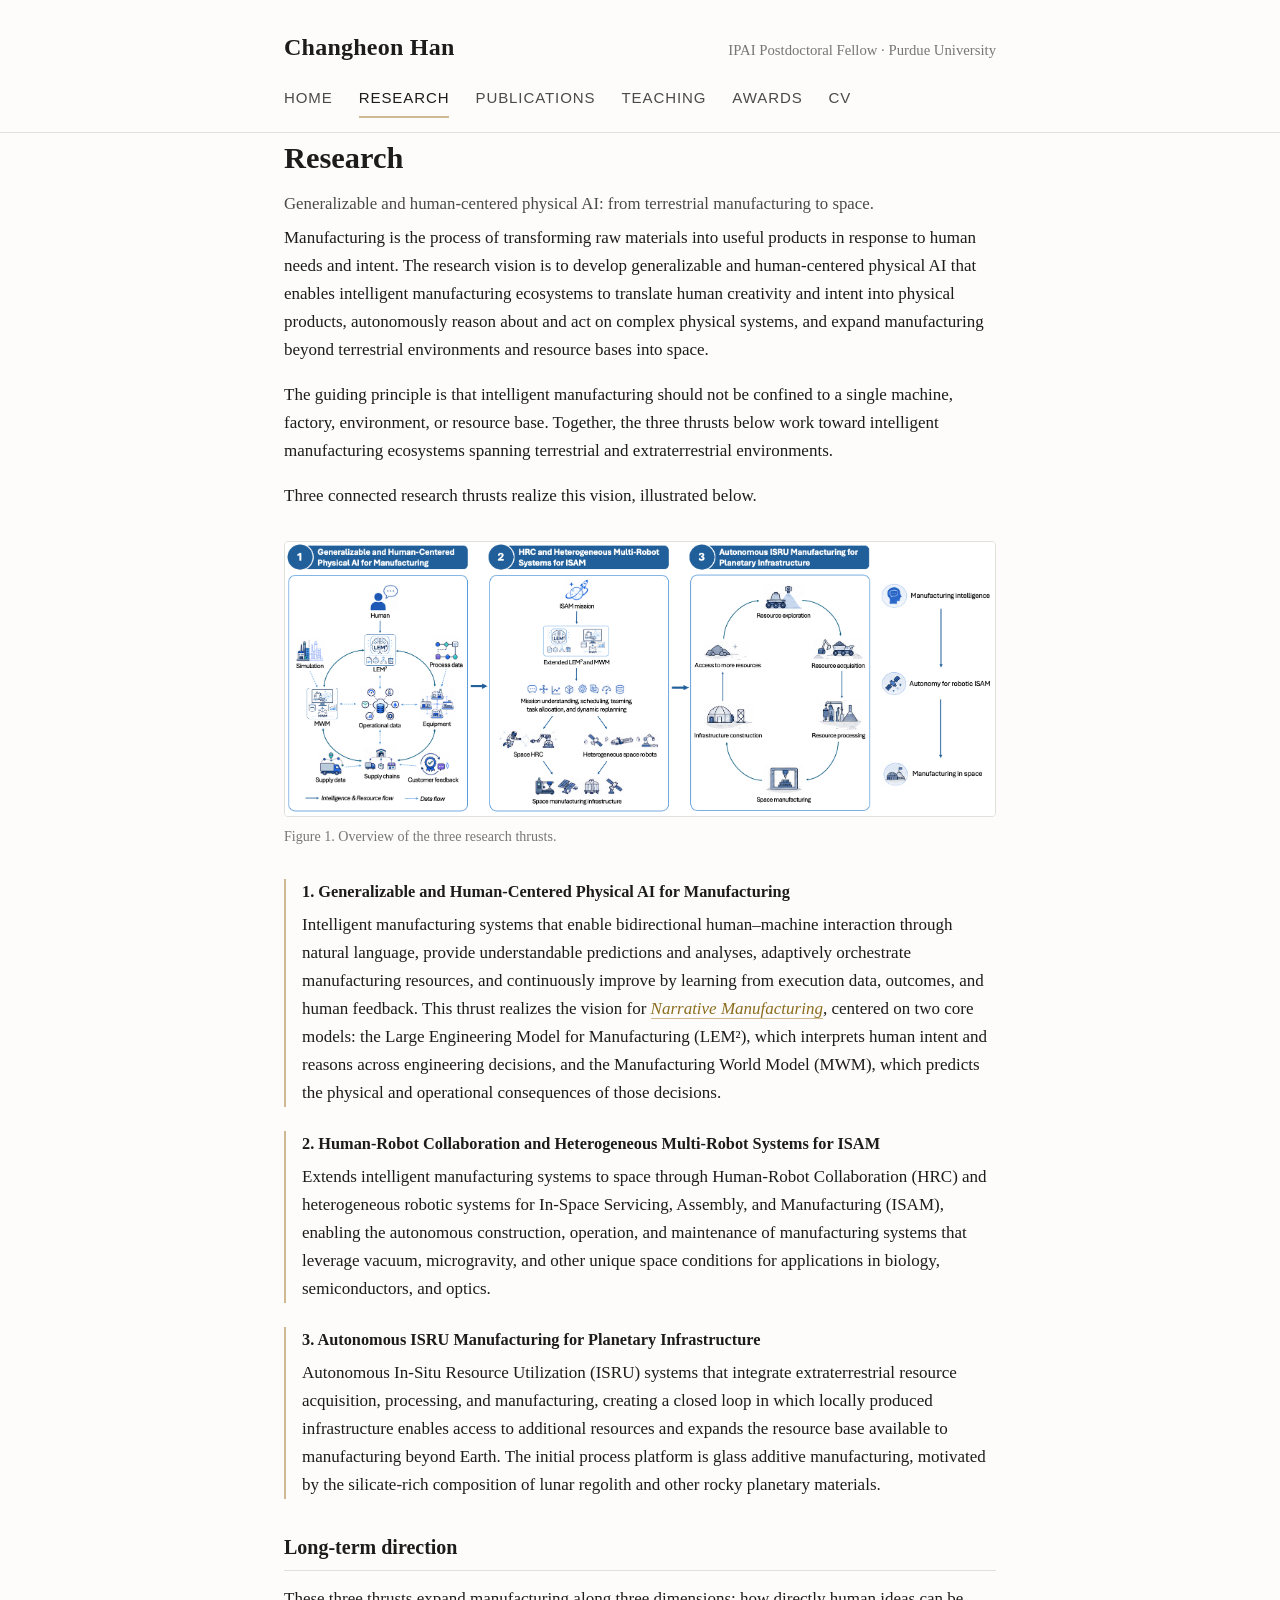
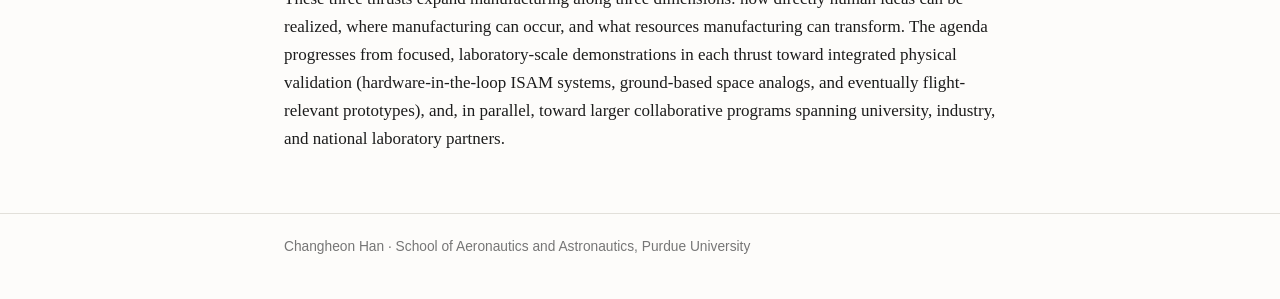
==== research.html @ ade5db06 "Initial site" ====
<!DOCTYPE html>
<html lang="en">
<head>
<meta charset="UTF-8">
<meta name="viewport" content="width=device-width, initial-scale=1">
<title>Research &middot; Changheon Han</title>
<link rel="stylesheet" href="css/style.css">
</head>
<body>
<header class="site-header">
  <div class="wrap header-row">
    <a class="site-name" href="index.html">Changheon Han</a>
    <span class="site-role">IPAI Postdoctoral Fellow &middot; Purdue University</span>
  </div>
  <nav class="site-nav wrap">
    <a href="index.html">Home</a>
    <a href="research.html" class="active">Research</a>
    <a href="publications.html">Publications</a>
    <a href="teaching.html">Teaching</a>
    <a href="awards.html">Awards</a>
    <a href="cite/Curriculum_Vitae.pdf" target="_blank" rel="noopener">CV</a>
  </nav>
</header>

<main class="wrap">
  <h1>Research</h1>
  <p class="lede">Generalizable and human-centered physical AI: from terrestrial manufacturing to space.</p>

  <p>Manufacturing is the process of transforming raw materials into useful products in response to human needs and intent. The research vision is to develop generalizable and human-centered physical AI that enables intelligent manufacturing ecosystems to translate human creativity and intent into physical products, autonomously reason about and act on complex physical systems, and expand manufacturing beyond terrestrial environments and resource bases into space.</p>

  <p>The guiding principle is that intelligent manufacturing should not be confined to a single machine, factory, environment, or resource base. Together, the three thrusts below work toward intelligent manufacturing ecosystems spanning terrestrial and extraterrestrial environments.</p>

  <p>Three connected research thrusts realize this vision, illustrated below.</p>

  <figure>
    <img src="images/research-thrusts.png" alt="Diagram of three connected research thrusts: (1) Generalizable and human-centered physical AI for manufacturing, built around a Large Engineering Model for Manufacturing (LEM²) and a Manufacturing World Model (MWM); (2) human-robot collaboration and heterogeneous multi-robot systems for in-space servicing, assembly, and manufacturing (ISAM); and (3) autonomous in-situ resource utilization (ISRU) manufacturing for planetary infrastructure, moving from resource exploration and acquisition to processing, construction, and manufacturing in space.">
    <figcaption>Figure 1. Overview of the three research thrusts.</figcaption>
  </figure>

  <div class="thrust">
    <h3>1. Generalizable and Human-Centered Physical AI for Manufacturing</h3>
    <p>Intelligent manufacturing systems that enable bidirectional human&ndash;machine interaction through natural language, provide understandable predictions and analyses, adaptively orchestrate manufacturing resources, and continuously improve by learning from execution data, outcomes, and human feedback. This thrust realizes the vision for <a href="https://www.sme.org/globalassets/sme.org/about/awards/blue-sky-competition/2026-dornfeld-presentations/narrative_manufacturing_slides.pdf" target="_blank" rel="noopener"><em>Narrative Manufacturing</em></a>, centered on two core models: the Large Engineering Model for Manufacturing (LEM&sup2;), which interprets human intent and reasons across engineering decisions, and the Manufacturing World Model (MWM), which predicts the physical and operational consequences of those decisions.</p>
  </div>

  <div class="thrust">
    <h3>2. Human-Robot Collaboration and Heterogeneous Multi-Robot Systems for ISAM</h3>
    <p>Extends intelligent manufacturing systems to space through Human-Robot Collaboration (HRC) and heterogeneous robotic systems for In-Space Servicing, Assembly, and Manufacturing (ISAM), enabling the autonomous construction, operation, and maintenance of manufacturing systems that leverage vacuum, microgravity, and other unique space conditions for applications in biology, semiconductors, and optics.</p>
  </div>

  <div class="thrust">
    <h3>3. Autonomous ISRU Manufacturing for Planetary Infrastructure</h3>
    <p>Autonomous In-Situ Resource Utilization (ISRU) systems that integrate extraterrestrial resource acquisition, processing, and manufacturing, creating a closed loop in which locally produced infrastructure enables access to additional resources and expands the resource base available to manufacturing beyond Earth. The initial process platform is glass additive manufacturing, motivated by the silicate-rich composition of lunar regolith and other rocky planetary materials.</p>
  </div>

  <h2>Long-term direction</h2>
  <p>These three thrusts expand manufacturing along three dimensions: how directly human ideas can be realized, where manufacturing can occur, and what resources manufacturing can transform. The agenda progresses from focused, laboratory-scale demonstrations in each thrust toward integrated physical validation (hardware-in-the-loop ISAM systems, ground-based space analogs, and eventually flight-relevant prototypes), and, in parallel, toward larger collaborative programs spanning university, industry, and national laboratory partners.</p>
</main>

<footer class="site-footer">
  <div class="wrap">Changheon Han &middot; School of Aeronautics and Astronautics, Purdue University</div>
</footer>
</body>
</html>
---- css/style.css ----
:root {
  --ink: #1c1c1c;
  --ink-soft: #4a4a4a;
  --muted: #767676;
  --line: #e2e0da;
  --bg: #fdfcfa;
  --panel: #f6f4ef;
  --accent: #8c6d1f;
  --accent-line: #cfb991;
  --max: 760px;
}

* { box-sizing: border-box; }

html { -webkit-text-size-adjust: 100%; }

body {
  margin: 0;
  background: var(--bg);
  color: var(--ink);
  font-family: -apple-system, "Iowan Old Style", "Palatino Linotype", Palatino, Georgia, "Noto Serif KR", serif;
  line-height: 1.65;
  font-size: 17px;
}

a { color: var(--accent); text-decoration: none; border-bottom: 1px solid var(--accent-line); }
a:hover { color: #6b5117; border-bottom-color: #6b5117; }

.wrap {
  max-width: var(--max);
  margin: 0 auto;
  padding: 0 24px;
}

/* Header / nav */
header.site-header {
  border-bottom: 1px solid var(--line);
  padding: 28px 0 0;
}

.header-row {
  display: flex;
  justify-content: space-between;
  align-items: baseline;
  flex-wrap: wrap;
  gap: 8px 20px;
  padding-bottom: 18px;
}

.site-name {
  font-size: 1.5rem;
  font-weight: 600;
  letter-spacing: 0.01em;
  color: var(--ink);
  border-bottom: none;
}
.site-name:hover { color: var(--ink); }

.site-role {
  color: var(--muted);
  font-size: 0.92rem;
}

nav.site-nav {
  display: flex;
  flex-wrap: wrap;
  gap: 4px 26px;
  padding-bottom: 14px;
  font-family: -apple-system, "Helvetica Neue", Arial, "Noto Sans KR", sans-serif;
  font-size: 0.94rem;
  text-transform: uppercase;
  letter-spacing: 0.06em;
}

nav.site-nav a {
  color: var(--ink-soft);
  border-bottom: 2px solid transparent;
  padding-bottom: 6px;
}

nav.site-nav a:hover,
nav.site-nav a.active {
  color: var(--ink);
  border-bottom-color: var(--accent-line);
}

/* Main content */
main { padding: 40px 0 20px; }

h1 {
  font-size: 1.9rem;
  margin: 0 0 6px;
  font-weight: 600;
}

h2 {
  font-size: 1.25rem;
  margin: 2.4em 0 0.7em;
  padding-bottom: 6px;
  border-bottom: 1px solid var(--line);
  font-weight: 600;
}
h2:first-of-type { margin-top: 1.6em; }

h3 {
  font-size: 1.02rem;
  margin: 1.5em 0 0.3em;
  font-weight: 600;
}

p { margin: 0 0 1em; }

.lede {
  color: var(--ink-soft);
  font-size: 1.05rem;
  margin-bottom: 0.4em;
}

.byline {
  font-family: -apple-system, "Helvetica Neue", Arial, "Noto Sans KR", sans-serif;
  color: var(--muted);
  font-size: 0.92rem;
  margin-bottom: 1.8em;
}
.byline a { color: var(--muted); border-bottom-color: var(--line); }

ul, ol { padding-left: 1.3em; margin: 0 0 1em; }
li { margin-bottom: 0.4em; }

/* Info / fact panel */
.panel {
  background: var(--panel);
  border: 1px solid var(--line);
  border-radius: 4px;
  padding: 18px 22px;
  font-size: 0.95rem;
  margin: 1.6em 0;
}
.panel dl { display: grid; grid-template-columns: auto 1fr; gap: 4px 16px; margin: 0; }
.panel dt { color: var(--muted); font-family: -apple-system, "Helvetica Neue", Arial, "Noto Sans KR", sans-serif; font-size: 0.82rem; text-transform: uppercase; letter-spacing: 0.04em; padding-top: 2px; }
.panel dd { margin: 0; }

/* Entry lists (publications, awards, experience) */
.entry-list { list-style: none; padding-left: 0; }
.entry-list li {
  padding: 10px 0;
  border-bottom: 1px solid var(--line);
  display: flex;
  gap: 16px;
  align-items: baseline;
}
.entry-list li:last-child { border-bottom: none; }
.entry-year {
  flex: 0 0 auto;
  color: var(--muted);
  font-family: -apple-system, "Helvetica Neue", Arial, "Noto Sans KR", sans-serif;
  font-size: 0.85rem;
  min-width: 3.4em;
}
.entry-body { flex: 1; }
.entry-title { font-weight: 500; }
.entry-meta { color: var(--muted); font-size: 0.92rem; }
.entry-tag {
  display: inline-block;
  margin-left: 8px;
  font-family: -apple-system, "Helvetica Neue", Arial, "Noto Sans KR", sans-serif;
  font-size: 0.72rem;
  text-transform: uppercase;
  letter-spacing: 0.04em;
  color: var(--muted);
}

.pub-list { list-style: none; padding-left: 0; counter-reset: pub; }
.pub-list li {
  counter-increment: pub;
  padding: 10px 0;
  border-bottom: 1px solid var(--line);
  padding-left: 1.9em;
  position: relative;
}
.pub-list li:last-child { border-bottom: none; }
.pub-list li::before {
  content: counter(pub) ".";
  position: absolute;
  left: 0;
  color: var(--muted);
  font-size: 0.92rem;
}
.pub-list .venue { color: var(--muted); font-style: italic; }
.pub-list .status { color: var(--muted); font-size: 0.88rem; }

/* Figure */
figure { margin: 1.8em 0; }
figure img { width: 100%; height: auto; display: block; border: 1px solid var(--line); border-radius: 4px; background: #fff; }
figcaption { font-size: 0.88rem; color: var(--muted); margin-top: 8px; }

.thrust {
  margin: 1.4em 0;
  padding-left: 16px;
  border-left: 2px solid var(--accent-line);
}
.thrust h3 { margin-top: 0; }

/* Footer */
footer.site-footer {
  border-top: 1px solid var(--line);
  margin-top: 60px;
  padding: 22px 0 40px;
  color: var(--muted);
  font-size: 0.86rem;
  font-family: -apple-system, "Helvetica Neue", Arial, "Noto Sans KR", sans-serif;
}

.btn {
  display: inline-block;
  border: 1px solid var(--ink);
  border-radius: 3px;
  padding: 7px 14px;
  font-family: -apple-system, "Helvetica Neue", Arial, "Noto Sans KR", sans-serif;
  font-size: 0.88rem;
  color: var(--ink);
  border-bottom: 1px solid var(--ink);
  margin: 4px 8px 4px 0;
}
.btn:hover { background: var(--ink); color: var(--bg); }

@media (max-width: 560px) {
  body { font-size: 16px; }
  nav.site-nav { gap: 4px 16px; }
  .entry-list li { flex-direction: column; gap: 2px; }
}
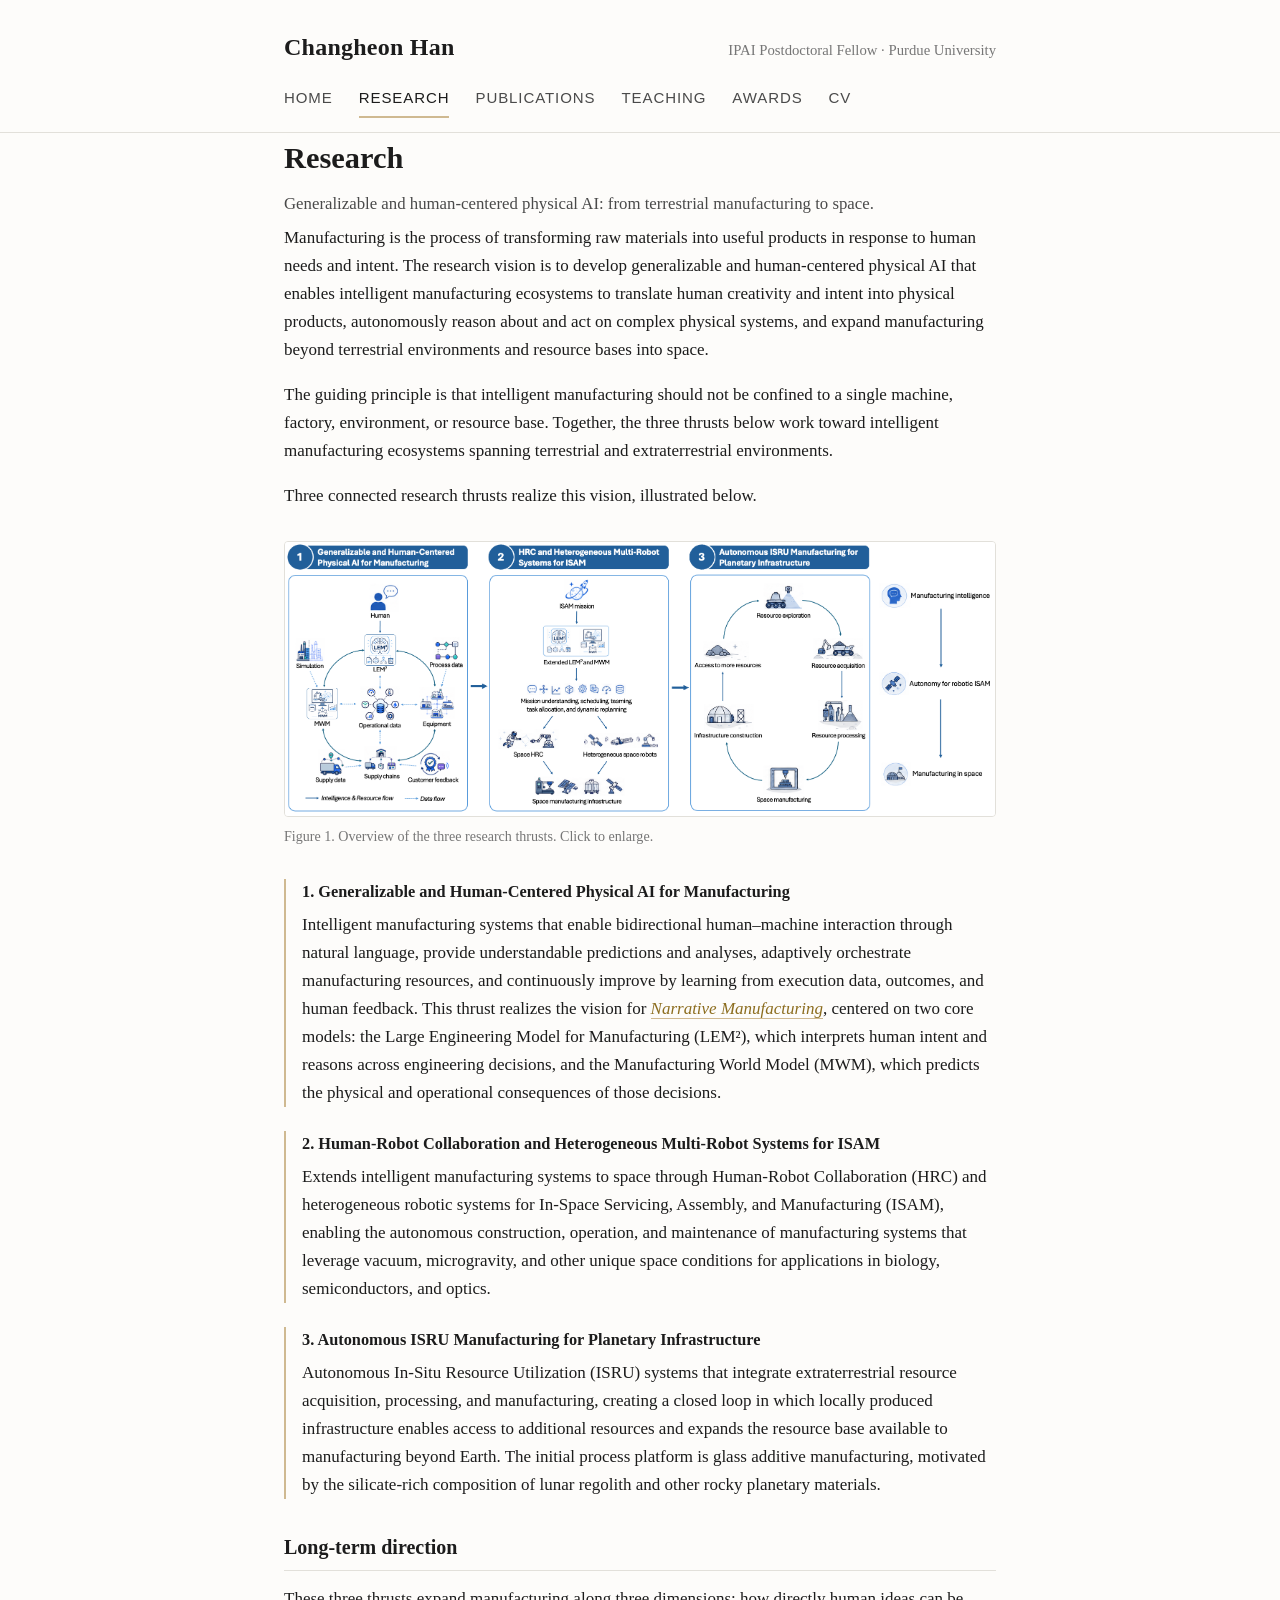
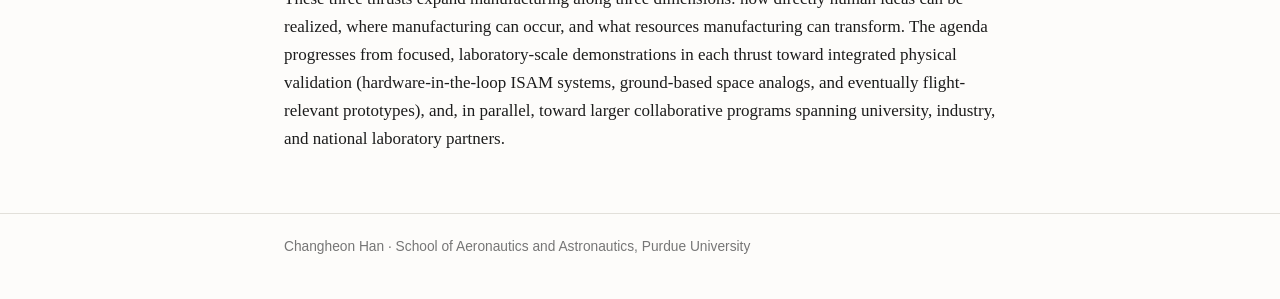
==== commit af351998: "Add click-to-zoom lightbox for research figure" ====
--- a/research.html
+++ b/research.html
@@ -33,9 +33,13 @@
   <p>Three connected research thrusts realize this vision, illustrated below.</p>
 
   <figure>
-    <img src="images/research-thrusts.png" alt="Diagram of three connected research thrusts: (1) Generalizable and human-centered physical AI for manufacturing, built around a Large Engineering Model for Manufacturing (LEM²) and a Manufacturing World Model (MWM); (2) human-robot collaboration and heterogeneous multi-robot systems for in-space servicing, assembly, and manufacturing (ISAM); and (3) autonomous in-situ resource utilization (ISRU) manufacturing for planetary infrastructure, moving from resource exploration and acquisition to processing, construction, and manufacturing in space.">
-    <figcaption>Figure 1. Overview of the three research thrusts.</figcaption>
+    <img id="research-fig" class="zoomable" src="images/research-thrusts.png" alt="Diagram of three connected research thrusts: (1) Generalizable and human-centered physical AI for manufacturing, built around a Large Engineering Model for Manufacturing (LEM²) and a Manufacturing World Model (MWM); (2) human-robot collaboration and heterogeneous multi-robot systems for in-space servicing, assembly, and manufacturing (ISAM); and (3) autonomous in-situ resource utilization (ISRU) manufacturing for planetary infrastructure, moving from resource exploration and acquisition to processing, construction, and manufacturing in space." tabindex="0" role="button" aria-label="Click to enlarge figure">
+    <figcaption>Figure 1. Overview of the three research thrusts. Click to enlarge.</figcaption>
   </figure>
+
+  <div id="lightbox" class="lightbox" aria-hidden="true">
+    <img id="lightbox-img" src="" alt="">
+  </div>
 
   <div class="thrust">
     <h3>1. Generalizable and Human-Centered Physical AI for Manufacturing</h3>
@@ -59,5 +63,39 @@
 <footer class="site-footer">
   <div class="wrap">Changheon Han &middot; School of Aeronautics and Astronautics, Purdue University</div>
 </footer>
+
+<script>
+  (function () {
+    var fig = document.getElementById("research-fig");
+    var lightbox = document.getElementById("lightbox");
+    var lightboxImg = document.getElementById("lightbox-img");
+
+    function openLightbox() {
+      lightboxImg.src = fig.src;
+      lightboxImg.alt = fig.alt;
+      lightbox.classList.add("is-open");
+      lightbox.setAttribute("aria-hidden", "false");
+      document.body.style.overflow = "hidden";
+    }
+
+    function closeLightbox() {
+      lightbox.classList.remove("is-open");
+      lightbox.setAttribute("aria-hidden", "true");
+      document.body.style.overflow = "";
+    }
+
+    fig.addEventListener("click", openLightbox);
+    fig.addEventListener("keydown", function (e) {
+      if (e.key === "Enter" || e.key === " ") {
+        e.preventDefault();
+        openLightbox();
+      }
+    });
+    lightbox.addEventListener("click", closeLightbox);
+    document.addEventListener("keydown", function (e) {
+      if (e.key === "Escape") closeLightbox();
+    });
+  })();
+</script>
 </body>
 </html>
--- a/css/style.css
+++ b/css/style.css
@@ -87,6 +87,28 @@
 /* Main content */
 main { padding: 40px 0 20px; }
 
+.hero-row {
+  display: flex;
+  align-items: stretch;
+  gap: 24px;
+  margin-top: 28px;
+  margin-bottom: 4px;
+}
+
+.profile-photo {
+  flex: 0 0 auto;
+  align-self: stretch;
+  aspect-ratio: 1 / 1;
+  max-height: 140px;
+  border-radius: 50%;
+  object-fit: cover;
+  border: 1px solid var(--line);
+}
+
+@media (max-width: 480px) {
+  .hero-row { gap: 16px; }
+}
+
 h1 {
   font-size: 1.9rem;
   margin: 0 0 6px;
@@ -194,6 +216,29 @@
 figure img { width: 100%; height: auto; display: block; border: 1px solid var(--line); border-radius: 4px; background: #fff; }
 figcaption { font-size: 0.88rem; color: var(--muted); margin-top: 8px; }
 
+figure img.zoomable { cursor: zoom-in; transition: opacity 0.15s; }
+figure img.zoomable:hover { opacity: 0.92; }
+figure img.zoomable:focus-visible { outline: 2px solid var(--accent); outline-offset: 2px; }
+
+.lightbox {
+  display: none;
+  position: fixed;
+  inset: 0;
+  background: rgba(20, 18, 14, 0.86);
+  z-index: 100;
+  align-items: center;
+  justify-content: center;
+  padding: 32px;
+  cursor: zoom-out;
+}
+.lightbox.is-open { display: flex; }
+.lightbox img {
+  max-width: 100%;
+  max-height: 100%;
+  border-radius: 4px;
+  box-shadow: 0 12px 40px rgba(0, 0, 0, 0.4);
+}
+
 .thrust {
   margin: 1.4em 0;
   padding-left: 16px;
